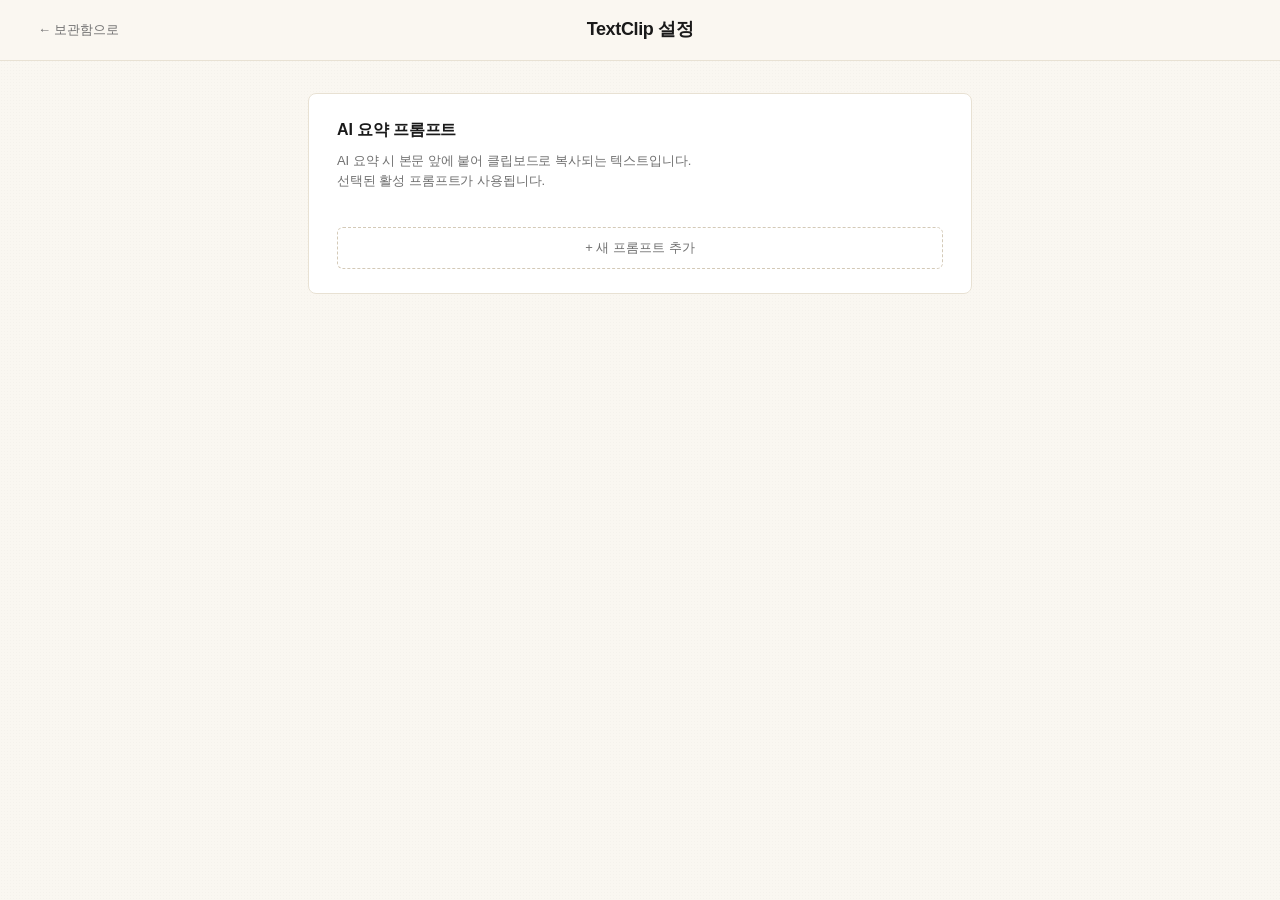
==== settings.html @ 7d7fc69f "Add settings page and AI summary visual indicator Co-Authored-By: Claude Opus 4.7 (1M context) <nore" ====
<!DOCTYPE html>
<html lang="ko">
<head>
  <meta charset="UTF-8" />
  <meta name="viewport" content="width=device-width, initial-scale=1" />
  <title>TextClip 설정</title>
  <link rel="stylesheet" href="viewer.css" />
  <link rel="stylesheet" href="settings.css" />
</head>
<body>
  <header class="topbar settings-topbar">
    <div class="topbar-left">
      <a href="viewer.html" class="back-link">← 보관함으로</a>
    </div>
    <div class="topbar-center">
      <h1>TextClip 설정</h1>
    </div>
    <div class="topbar-actions"></div>
  </header>

  <main class="settings-main">
    <section class="settings-section">
      <h2 class="section-title">AI 요약 프롬프트</h2>
      <p class="section-hint">AI 요약 시 본문 앞에 붙어 클립보드로 복사되는 텍스트입니다.<br />
        선택된 활성 프롬프트가 사용됩니다.</p>

      <ul id="promptList" class="prompt-list"></ul>

      <button id="btnAddPrompt" class="btn-add-prompt">+ 새 프롬프트 추가</button>

      <div id="promptForm" class="prompt-form" hidden>
        <h3 id="promptFormTitle">새 프롬프트</h3>
        <div class="form-field">
          <label for="promptNameInput">이름 <span class="form-required">*</span></label>
          <input type="text" id="promptNameInput" maxlength="30" placeholder="예: 키워드 중심 요약" />
          <div class="form-hint">1-30자</div>
        </div>
        <div class="form-field">
          <label for="promptContentInput">내용 <span class="form-required">*</span></label>
          <textarea id="promptContentInput" rows="10" placeholder="AI에 보낼 지시문을 입력하세요. 본문이 이 텍스트 뒤에 붙습니다."></textarea>
          <div class="form-hint">10자 이상</div>
        </div>
        <div class="form-actions">
          <button id="btnPromptCancel" class="btn-secondary">취소</button>
          <button id="btnPromptSave" class="btn-primary">저장</button>
        </div>
      </div>
    </section>
  </main>

  <div id="toastContainer" class="toast-container"></div>

  <template id="promptCardTemplate">
    <li class="prompt-card">
      <div class="prompt-card-header">
        <label class="prompt-radio">
          <input type="radio" name="activePrompt" />
          <span class="prompt-name"></span>
        </label>
        <span class="active-badge">활성</span>
      </div>
      <p class="prompt-preview"></p>
      <div class="prompt-actions">
        <button class="btn-edit-prompt">편집</button>
        <button class="btn-delete-prompt">삭제</button>
      </div>
    </li>
  </template>

  <script src="ai-prompts.js"></script>
  <script src="settings.js"></script>
</body>
</html>
---- viewer.css ----
/* ============================================================
   TextClip — Editorial reading-room aesthetic
   Warm cream BG, refined typography, subtle folder color coding
   ============================================================ */

:root {
  --bg: #faf7f1;
  --bg-card: #ffffff;
  --bg-soft: #f4efe5;
  --border: #e8e1d3;
  --border-strong: #d4cab8;
  --text: #1a1a1a;
  --text-muted: #707070;
  --text-subtle: #999090;
  --accent: #2d4a6e;
  --accent-hover: #3a5c84;
  --accent-soft: #eaf0f7;
  --danger: #a8332a;
  --danger-soft: #fbeae8;
}

* { box-sizing: border-box; }

html, body {
  margin: 0;
  padding: 0;
  background: var(--bg);
  color: var(--text);
  font-family: 'Pretendard Variable', 'Pretendard', -apple-system, BlinkMacSystemFont, 'Apple SD Gothic Neo',
                'Segoe UI', 'Malgun Gothic', sans-serif;
  font-size: 14px;
  line-height: 1.55;
  letter-spacing: -0.005em;
  -webkit-font-smoothing: antialiased;
}

/* 미세한 종이 질감 */
body::before {
  content: "";
  position: fixed;
  inset: 0;
  pointer-events: none;
  background-image: radial-gradient(rgba(0,0,0,0.018) 1px, transparent 1px);
  background-size: 3px 3px;
  z-index: 0;
}

/* ===== 상단바 ===== */
.topbar {
  position: sticky;
  top: 0;
  z-index: 100;
  background: rgba(250, 247, 241, 0.92);
  backdrop-filter: saturate(140%) blur(10px);
  -webkit-backdrop-filter: saturate(140%) blur(10px);
  border-bottom: 1px solid var(--border);
  padding: 14px 28px;
  display: grid;
  grid-template-columns: auto 1fr auto;
  gap: 28px;
  align-items: center;
}

.topbar-left {
  display: flex;
  align-items: center;
  gap: 12px;
}

.brand-logo {
  font-size: 28px;
  filter: saturate(0.85);
}

.topbar h1 {
  margin: 0;
  font-size: 18px;
  font-weight: 700;
  letter-spacing: -0.02em;
}

.brand-sub {
  font-size: 11.5px;
  color: var(--text-subtle);
  letter-spacing: 0.04em;
  text-transform: uppercase;
  margin-top: 2px;
}

.topbar-search {
  position: relative;
  max-width: 460px;
  width: 100%;
}

.search-icon {
  position: absolute;
  left: 12px;
  top: 50%;
  transform: translateY(-50%);
  font-size: 13px;
  opacity: 0.5;
  pointer-events: none;
}

#searchBox {
  width: 100%;
  padding: 9px 14px 9px 34px;
  border: 1px solid var(--border-strong);
  border-radius: 22px;
  font-size: 13.5px;
  font-family: inherit;
  background: white;
  outline: none;
  transition: border-color 0.15s, box-shadow 0.15s;
}

#searchBox:focus {
  border-color: var(--accent);
  box-shadow: 0 0 0 3px var(--accent-soft);
}

.topbar-actions {
  display: flex;
  gap: 8px;
}

button {
  font-family: inherit;
  cursor: pointer;
  border: none;
  font-size: 13px;
  font-weight: 500;
  border-radius: 6px;
  transition: all 0.15s;
}

button.ghost {
  background: transparent;
  color: var(--text-muted);
  border: 1px solid var(--border-strong);
  padding: 7px 12px;
}

button.ghost:hover {
  background: white;
  color: var(--text);
  border-color: var(--accent);
}

/* ===== 레이아웃 ===== */
.layout {
  display: grid;
  grid-template-columns: 240px 1fr;
  gap: 0;
  position: relative;
  z-index: 1;
}

/* ===== 사이드바 ===== */
.sidebar {
  position: sticky;
  top: 70px;
  height: calc(100vh - 70px);
  overflow-y: auto;
  padding: 24px 20px 24px 28px;
  border-right: 1px solid var(--border);
}

.filter-section { margin-bottom: 28px; }

.filter-title {
  font-size: 11px;
  font-weight: 700;
  letter-spacing: 0.12em;
  text-transform: uppercase;
  color: var(--text-subtle);
  margin: 0 0 10px;
}

.filter-list {
  list-style: none;
  margin: 0;
  padding: 0;
}

.filter-list li {
  display: flex;
  align-items: center;
  justify-content: space-between;
  padding: 6px 9px;
  border-radius: 5px;
  cursor: pointer;
  font-size: 13px;
  transition: background 0.1s;
  margin-bottom: 1px;
}

.filter-list li:hover {
  background: var(--bg-soft);
}

.filter-list li.active {
  background: var(--accent);
  color: white;
}

.filter-list li.active .count {
  color: rgba(255, 255, 255, 0.75);
}

.count {
  font-size: 11.5px;
  color: var(--text-subtle);
  font-variant-numeric: tabular-nums;
}

.sort-select {
  width: 100%;
  padding: 7px 9px;
  border: 1px solid var(--border-strong);
  border-radius: 5px;
  background: white;
  font-family: inherit;
  font-size: 12.5px;
  cursor: pointer;
}

.keyword-cloud {
  display: flex;
  flex-wrap: wrap;
  gap: 5px;
}

.kw-pill {
  display: inline-block;
  padding: 3px 9px;
  background: var(--bg-soft);
  color: var(--text);
  font-size: 11.5px;
  border-radius: 11px;
  cursor: pointer;
  border: 1px solid transparent;
  transition: all 0.12s;
  font-weight: 500;
}

.kw-pill:hover {
  background: white;
  border-color: var(--accent);
  color: var(--accent);
}

.kw-pill.active {
  background: var(--accent);
  color: white;
}

.danger-section { margin-top: 32px; padding-top: 16px; border-top: 1px solid var(--border); }

.danger-btn {
  width: 100%;
  padding: 7px;
  background: transparent;
  color: var(--text-subtle);
  border: 1px dashed var(--border-strong);
  font-size: 11.5px;
}

.danger-btn:hover {
  background: var(--danger-soft);
  color: var(--danger);
  border-color: var(--danger);
  border-style: solid;
}

/* ===== 폴더 ===== */
.filter-header {
  display: flex;
  align-items: center;
  justify-content: space-between;
  margin-bottom: 10px;
}
.filter-header .filter-title { margin: 0; }

.new-folder-btn {
  background: transparent;
  color: var(--text-subtle);
  border: 1px solid var(--border-strong);
  border-radius: 4px;
  padding: 0 7px;
  font-size: 14px;
  font-weight: 600;
  line-height: 1.5;
  cursor: pointer;
  transition: all 0.12s;
}
.new-folder-btn:hover {
  border-color: var(--accent);
  color: var(--accent);
  background: var(--accent-soft);
}

.folder-list {
  list-style: none;
  margin: 0;
  padding: 0;
}

.folder-item {
  display: flex;
  align-items: center;
  gap: 8px;
  padding: 6px 9px;
  border-radius: 5px;
  cursor: pointer;
  font-size: 13px;
  transition: background 0.1s;
  margin-bottom: 1px;
  position: relative;
}
.folder-item:hover { background: var(--bg-soft); }
.folder-item.active {
  background: var(--accent);
  color: white;
}
.folder-item.active .count { color: rgba(255, 255, 255, 0.75); }

.folder-icon {
  font-size: 13px;
  line-height: 1;
  width: 14px;
  text-align: center;
  flex-shrink: 0;
}
.folder-dot {
  display: inline-block;
  width: 9px;
  height: 9px;
  border-radius: 50%;
  flex-shrink: 0;
}
.folder-name {
  flex: 1;
  overflow: hidden;
  text-overflow: ellipsis;
  white-space: nowrap;
}

.folder-actions {
  position: absolute;
  right: 6px;
  top: 50%;
  transform: translateY(-50%);
  display: flex;
  gap: 2px;
  opacity: 0;
  pointer-events: none;
  transition: opacity 0.1s;
  padding-left: 8px;
  background: var(--bg-soft);
}
.folder-item.active .folder-actions { background: var(--accent); }
.folder-item:hover .folder-actions {
  opacity: 1;
  pointer-events: auto;
}
.folder-item:hover .count { visibility: hidden; }

.folder-actions button {
  background: transparent;
  border: none;
  padding: 2px 4px;
  font-size: 12px;
  cursor: pointer;
  border-radius: 3px;
  opacity: 0.75;
  color: inherit;
  font-family: inherit;
  line-height: 1;
}
.folder-actions button:hover {
  opacity: 1;
  background: rgba(0, 0, 0, 0.06);
}
.folder-item.active .folder-actions button:hover {
  background: rgba(255, 255, 255, 0.15);
}

/* ===== 메인 ===== */
.main {
  padding: 28px 36px 60px;
  min-height: calc(100vh - 70px);
  max-width: 920px;
}

.active-filters {
  display: flex;
  flex-wrap: wrap;
  gap: 6px;
  margin-bottom: 18px;
  min-height: 26px;
}

.active-filters:empty { display: none; }

.filter-chip {
  display: inline-flex;
  align-items: center;
  gap: 6px;
  padding: 4px 10px;
  background: var(--accent-soft);
  color: var(--accent);
  font-size: 12px;
  border-radius: 14px;
  font-weight: 500;
  cursor: pointer;
}

.filter-chip:hover { background: white; }

.filter-chip .x { opacity: 0.6; font-weight: 700; }
.filter-chip:hover .x { opacity: 1; }

/* ===== 카드 ===== */
.card-list {
  display: flex;
  flex-direction: column;
  gap: 14px;
}

.card {
  background: var(--bg-card);
  border: 1px solid var(--border);
  border-radius: 8px;
  padding: 18px 22px;
  position: relative;
  transition: border-color 0.15s, transform 0.15s;
}

.card:hover {
  border-color: var(--border-strong);
}

.card-meta {
  display: flex;
  align-items: center;
  gap: 10px;
  margin-bottom: 8px;
  font-size: 11.5px;
  color: var(--text-subtle);
}

.card-date {
  font-variant-numeric: tabular-nums;
}

.card-source {
  display: inline-flex;
  align-items: center;
  gap: 5px;
  color: var(--text-subtle);
  text-decoration: none;
  margin-left: auto;
  margin-right: 8px;
  max-width: 200px;
  white-space: nowrap;
  overflow: hidden;
  text-overflow: ellipsis;
}

.card-source:hover { color: var(--accent); }

.source-dot {
  width: 6px;
  height: 6px;
  background: var(--text-subtle);
  border-radius: 50%;
}

.card-delete {
  background: transparent;
  color: var(--text-subtle);
  font-size: 14px;
  padding: 2px 6px;
  opacity: 0.5;
  border-radius: 4px;
}

.card-delete:hover {
  opacity: 1;
  background: var(--danger-soft);
  color: var(--danger);
}

.card-title {
  margin: 4px 0 10px;
  font-size: 16.5px;
  font-weight: 700;
  letter-spacing: -0.015em;
  line-height: 1.35;
  color: var(--text);
}

.card-title a {
  color: inherit;
  text-decoration: none;
  border-bottom: 1px solid transparent;
}

.card-title a:hover {
  border-bottom-color: var(--accent);
  color: var(--accent);
}

.card-summary {
  margin: 0 0 10px;
  color: var(--text-muted);
  font-size: 13.5px;
  line-height: 1.6;
}

.card-summary:empty { display: none; }

.card-summary.is-ai {
  background: #f8f5ff;
  border-left: 3px solid #6b46c1;
  padding: 10px 14px;
  border-radius: 0 6px 6px 0;
  position: relative;
}
.card-summary.is-ai::before {
  content: "✨ AI 요약";
  display: block;
  font-size: 10px;
  font-weight: 600;
  color: #6b46c1;
  letter-spacing: 0.05em;
  text-transform: uppercase;
  margin-bottom: 4px;
}

.card-quote {
  margin: 0 0 12px;
  padding: 8px 14px;
  background: #fdfaf3;
  border-left: 3px solid var(--border-strong);
  font-size: 13px;
  color: var(--text);
  font-style: normal;
  line-height: 1.55;
  border-radius: 0 4px 4px 0;
}

.card-quote::before {
  content: "”";
  font-size: 20px;
  color: var(--border-strong);
  margin-right: 4px;
  line-height: 0;
  vertical-align: -4px;
}

.card-keywords {
  display: flex;
  flex-wrap: wrap;
  gap: 5px;
  margin-bottom: 8px;
}

.card-keywords:empty { display: none; }

.tag {
  display: inline-block;
  padding: 2px 9px;
  background: var(--bg-soft);
  color: var(--text-muted);
  font-size: 11.5px;
  border-radius: 11px;
  cursor: pointer;
  font-weight: 500;
  transition: all 0.12s;
}

.tag:hover {
  background: var(--accent);
  color: white;
}

.tag::before { content: "#"; opacity: 0.6; }

.card-expand {
  background: transparent;
  color: var(--text-subtle);
  font-size: 12px;
  padding: 4px 8px;
  border: 1px solid transparent;
  border-radius: 4px;
  margin-top: 4px;
}

.card-expand:hover {
  color: var(--accent);
  background: var(--accent-soft);
}

.card-body {
  margin-top: 14px;
  padding: 14px;
  background: #fdfaf3;
  border-radius: 4px;
  font-size: 13px;
  line-height: 1.65;
  color: var(--text);
  white-space: pre-wrap;
  max-height: 400px;
  overflow-y: auto;
  border: 1px solid var(--border);
}

/* ===== 카드의 폴더 이동 메뉴 ===== */
.card-folder-menu {
  position: relative;
}
.card-folder-summary {
  cursor: pointer;
  list-style: none;
  display: inline-flex;
  align-items: center;
  gap: 5px;
  font-size: 11.5px;
  color: var(--text-muted);
  padding: 3px 8px;
  border: 1px solid var(--border);
  border-radius: 4px;
  background: var(--bg-card);
  transition: all 0.12s;
  white-space: nowrap;
  max-width: 180px;
}
.card-folder-summary::-webkit-details-marker { display: none; }
.card-folder-summary::after {
  content: "▾";
  font-size: 9px;
  opacity: 0.6;
  margin-left: 2px;
}
.card-folder-summary:hover {
  border-color: var(--accent);
  color: var(--accent);
}
.card-folder-summary .folder-dot {
  width: 7px;
  height: 7px;
}
.card-folder-summary .folder-label {
  overflow: hidden;
  text-overflow: ellipsis;
}

.folder-menu-pop {
  position: absolute;
  top: calc(100% + 4px);
  right: 0;
  min-width: 180px;
  max-height: 280px;
  overflow-y: auto;
  background: white;
  border: 1px solid var(--border-strong);
  border-radius: 6px;
  box-shadow: 0 6px 18px rgba(0, 0, 0, 0.08);
  padding: 4px;
  z-index: 50;
  display: flex;
  flex-direction: column;
  gap: 1px;
}

.folder-menu-item {
  display: flex;
  align-items: center;
  gap: 8px;
  width: 100%;
  padding: 6px 10px;
  border: none;
  background: transparent;
  font-size: 12.5px;
  text-align: left;
  cursor: pointer;
  border-radius: 4px;
  color: var(--text);
  font-family: inherit;
}
.folder-menu-item:hover { background: var(--bg-soft); }
.folder-menu-item.current {
  background: var(--accent-soft);
  color: var(--accent);
  font-weight: 600;
}
.folder-menu-item .folder-dot {
  width: 9px;
  height: 9px;
}
.folder-menu-name {
  flex: 1;
  overflow: hidden;
  text-overflow: ellipsis;
  white-space: nowrap;
}

/* ===== 빈 상태 ===== */
.empty-state {
  text-align: center;
  padding: 80px 20px;
  color: var(--text-muted);
}

.empty-icon {
  font-size: 56px;
  margin-bottom: 14px;
  filter: saturate(0.6);
}

.empty-state h3 {
  font-size: 17px;
  margin: 0 0 8px;
  color: var(--text);
  font-weight: 600;
}

.empty-state p {
  font-size: 13px;
  line-height: 1.6;
  margin: 0;
}

.empty-state em {
  font-style: normal;
  background: var(--bg-card);
  padding: 1px 7px;
  border-radius: 3px;
  border: 1px solid var(--border);
}

.empty-state .disclaimer {
  margin: 28px auto 0;
  max-width: 460px;
  font-size: 11.5px;
  line-height: 1.55;
  color: var(--text-subtle);
}

/* ===== AI 요약 버튼 ===== */
.card-ai-summarize {
  background: transparent;
  color: var(--text-subtle);
  font-size: 12px;
  padding: 4px 10px;
  border: 1px solid transparent;
  border-radius: 4px;
  margin-top: 4px;
  margin-left: 6px;
  cursor: pointer;
  font-family: inherit;
  transition: all 0.15s;
}
.card-ai-summarize:hover {
  color: #6b46c1;
  background: #f3eefe;
  border-color: #d4c4f7;
}

/* ===== 모달 ===== */
.modal {
  position: fixed; inset: 0; z-index: 1000;
  display: flex; align-items: center; justify-content: center;
}
.modal[hidden] { display: none; }
.modal-overlay {
  position: absolute; inset: 0;
  background: rgba(0,0,0,0.5);
}
.modal-content {
  position: relative;
  background: white;
  border-radius: 12px;
  padding: 28px;
  max-width: 560px;
  width: 90%;
  box-shadow: 0 20px 60px rgba(0,0,0,0.2);
}
.modal-narrow { max-width: 480px; }
.modal-close {
  position: absolute; top: 12px; right: 12px;
  background: transparent; border: none;
  font-size: 22px; cursor: pointer; color: #999;
  width: 32px; height: 32px; border-radius: 50%;
}
.modal-close:hover { background: #f3f0e9; color: #333; }
.modal-content h2 { margin-top: 0; font-size: 18px; }
.modal-hint { color: var(--text-muted); font-size: 13px; }
.modal-content textarea {
  width: 100%; box-sizing: border-box;
  padding: 12px; border: 1px solid var(--border-strong);
  border-radius: 6px; font-family: inherit;
  font-size: 13px; resize: vertical; min-height: 140px;
  margin: 12px 0;
}
.modal-content textarea:focus {
  outline: none; border-color: var(--accent);
  box-shadow: 0 0 0 3px var(--accent-soft);
}
.modal-actions {
  display: flex; gap: 8px; justify-content: flex-end;
  margin-top: 16px;
}
.btn-primary {
  padding: 9px 18px; background: var(--accent);
  color: white; border: none; border-radius: 5px;
  font-weight: 600; cursor: pointer; font-family: inherit;
}
.btn-primary:hover { background: #243d5c; }
.btn-secondary {
  padding: 9px 18px; background: transparent;
  color: var(--text-muted); border: 1px solid var(--border-strong);
  border-radius: 5px; font-weight: 500; cursor: pointer;
  font-family: inherit;
}
.btn-secondary:hover { background: #f3f0e9; color: #333; }

.modal-footer-link {
  margin-top: 12px;
  padding-top: 12px;
  border-top: 1px solid var(--border);
  text-align: center;
  font-size: 12px;
}
.modal-footer-link a {
  color: var(--text-subtle);
  text-decoration: none;
}
.modal-footer-link a:hover {
  color: var(--accent);
  text-decoration: underline;
}

/* ===== 토스트 ===== */
.toast-container {
  position: fixed; bottom: 24px; left: 50%;
  transform: translateX(-50%); z-index: 1100;
  display: flex; flex-direction: column; gap: 8px;
  pointer-events: none;
}
.toast {
  background: #1e1e1e; color: white;
  padding: 12px 20px; border-radius: 8px;
  font-size: 13.5px; font-weight: 500;
  box-shadow: 0 8px 24px rgba(0,0,0,0.25);
  animation: toastIn 0.25s ease, toastOut 0.25s ease 3.5s forwards;
  max-width: 480px;
}
@keyframes toastIn {
  from { opacity: 0; transform: translateY(20px); }
  to { opacity: 1; transform: translateY(0); }
}
@keyframes toastOut {
  to { opacity: 0; transform: translateY(20px); }
}

/* ===== 반응형 ===== */
@media (max-width: 800px) {
  .layout { grid-template-columns: 1fr; }
  .sidebar {
    position: static;
    height: auto;
    border-right: none;
    border-bottom: 1px solid var(--border);
  }
  .topbar {
    grid-template-columns: 1fr;
    gap: 12px;
  }
  .main { padding: 20px; }
}
---- settings.css ----
/* settings.css — viewer.css 위에 얹어 쓰는 설정 페이지 전용 룰 */

/* 헤더: 좌(back) / 중앙(title) / 우(여백)를 균등하게 → 타이틀 진짜 중앙 */
.settings-topbar {
  grid-template-columns: 1fr auto 1fr;
}
.topbar-center h1 {
  margin: 0;
  font-size: 18px;
  font-weight: 700;
  letter-spacing: -0.02em;
  white-space: nowrap;
}
.back-link {
  color: var(--text-muted);
  text-decoration: none;
  font-size: 13px;
  padding: 6px 10px;
  border-radius: 4px;
  transition: all 0.12s;
}
.back-link:hover {
  background: var(--bg-soft);
  color: var(--accent);
}

/* 메인 영역 */
.settings-main {
  max-width: 720px;
  margin: 0 auto;
  padding: 32px 28px 60px;
  position: relative;
  z-index: 1;
}

.settings-section {
  background: var(--bg-card);
  border: 1px solid var(--border);
  border-radius: 8px;
  padding: 24px 28px;
}

.section-title {
  margin: 0 0 8px;
  font-size: 16px;
  font-weight: 700;
  letter-spacing: -0.01em;
}

.section-hint {
  color: var(--text-muted);
  font-size: 13px;
  margin: 0 0 20px;
  line-height: 1.55;
}

/* 프롬프트 리스트 */
.prompt-list {
  list-style: none;
  margin: 0 0 16px;
  padding: 0;
  display: flex;
  flex-direction: column;
  gap: 10px;
}

.prompt-card {
  border: 1px solid var(--border);
  border-radius: 6px;
  padding: 14px 16px;
  background: white;
  transition: border-color 0.15s, background 0.15s;
}
.prompt-card.active {
  border-color: var(--accent);
  background: var(--accent-soft);
}

.prompt-card-header {
  display: flex;
  align-items: center;
  justify-content: space-between;
  margin-bottom: 6px;
  gap: 8px;
}

.prompt-radio {
  display: inline-flex;
  align-items: center;
  gap: 8px;
  cursor: pointer;
  flex: 1;
  min-width: 0;
}
.prompt-radio input[type="radio"] {
  margin: 0;
  cursor: pointer;
  flex-shrink: 0;
}
.prompt-name {
  font-size: 14px;
  font-weight: 600;
  overflow: hidden;
  text-overflow: ellipsis;
  white-space: nowrap;
}

.active-badge {
  display: none;
  flex-shrink: 0;
  font-size: 10.5px;
  font-weight: 700;
  letter-spacing: 0.05em;
  text-transform: uppercase;
  color: var(--accent);
  background: white;
  padding: 2px 8px;
  border-radius: 3px;
  border: 1px solid var(--accent);
}
.prompt-card.active .active-badge {
  display: inline-block;
}

.prompt-preview {
  margin: 6px 0 10px;
  color: var(--text-muted);
  font-size: 12.5px;
  line-height: 1.5;
  white-space: pre-wrap;
  display: -webkit-box;
  -webkit-line-clamp: 3;
  -webkit-box-orient: vertical;
  overflow: hidden;
}

.prompt-actions {
  display: flex;
  gap: 6px;
}
.prompt-actions button {
  background: transparent;
  border: 1px solid var(--border-strong);
  color: var(--text-muted);
  font-size: 12px;
  padding: 4px 10px;
  border-radius: 4px;
  cursor: pointer;
  font-family: inherit;
  transition: all 0.12s;
}
.btn-edit-prompt:hover {
  border-color: var(--accent);
  color: var(--accent);
  background: white;
}
.btn-delete-prompt:hover {
  border-color: var(--danger);
  color: var(--danger);
  background: var(--danger-soft);
}

/* "+ 새 프롬프트 추가" 버튼 */
.btn-add-prompt {
  width: 100%;
  background: transparent;
  border: 1px dashed var(--border-strong);
  color: var(--text-muted);
  font-size: 13px;
  padding: 11px;
  border-radius: 6px;
  cursor: pointer;
  font-family: inherit;
  font-weight: 500;
  transition: all 0.12s;
}
.btn-add-prompt:hover {
  border-color: var(--accent);
  color: var(--accent);
  background: var(--accent-soft);
  border-style: solid;
}

/* 추가/편집 인라인 폼 */
.prompt-form {
  margin-top: 16px;
  padding: 18px;
  border: 1px solid var(--border-strong);
  border-radius: 6px;
  background: white;
}
.prompt-form h3 {
  margin: 0 0 14px;
  font-size: 15px;
  font-weight: 700;
}

.form-field {
  margin-bottom: 14px;
}
.form-field label {
  display: block;
  font-size: 12px;
  font-weight: 600;
  color: var(--text-muted);
  margin-bottom: 4px;
  letter-spacing: 0.02em;
}
.form-required {
  color: var(--danger);
}
.form-field input,
.form-field textarea {
  width: 100%;
  box-sizing: border-box;
  padding: 9px 12px;
  border: 1px solid var(--border-strong);
  border-radius: 5px;
  font-family: inherit;
  font-size: 13.5px;
  background: white;
  transition: border-color 0.12s, box-shadow 0.12s;
}
.form-field input:focus,
.form-field textarea:focus {
  outline: none;
  border-color: var(--accent);
  box-shadow: 0 0 0 3px var(--accent-soft);
}
.form-field textarea {
  resize: vertical;
  min-height: 160px;
  font-size: 13px;
  line-height: 1.5;
}
.form-hint {
  font-size: 11.5px;
  color: var(--text-subtle);
  margin-top: 4px;
}

.form-actions {
  display: flex;
  gap: 8px;
  justify-content: flex-end;
  margin-top: 18px;
}

/* 모바일 */
@media (max-width: 600px) {
  .settings-main { padding: 20px 16px 60px; }
  .settings-section { padding: 18px; }
}
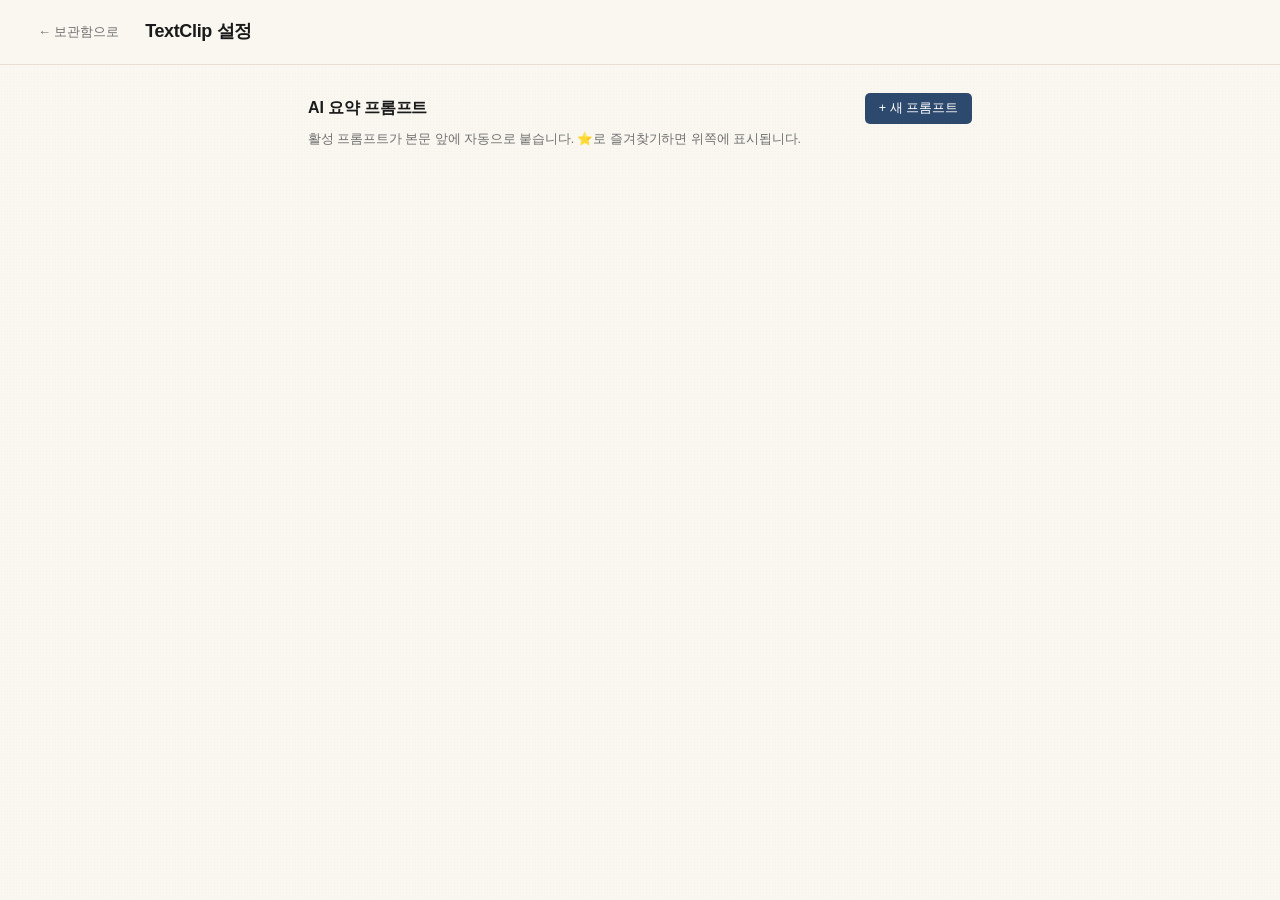
==== commit 0eff86fc: "Add 11 prompt presets with favorites and unified flat list Co-Authored-By: Claude Opus 4.7 (1M conte" ====
--- a/settings.html
+++ b/settings.html
@@ -8,25 +8,18 @@
   <link rel="stylesheet" href="settings.css" />
 </head>
 <body>
-  <header class="topbar settings-topbar">
-    <div class="topbar-left">
-      <a href="viewer.html" class="back-link">← 보관함으로</a>
-    </div>
-    <div class="topbar-center">
-      <h1>TextClip 설정</h1>
-    </div>
-    <div class="topbar-actions"></div>
+  <header class="settings-header">
+    <a href="viewer.html">← 보관함으로</a>
+    <h1>TextClip 설정</h1>
   </header>
 
   <main class="settings-main">
-    <section class="settings-section">
-      <h2 class="section-title">AI 요약 프롬프트</h2>
-      <p class="section-hint">AI 요약 시 본문 앞에 붙어 클립보드로 복사되는 텍스트입니다.<br />
-        선택된 활성 프롬프트가 사용됩니다.</p>
-
-      <ul id="promptList" class="prompt-list"></ul>
-
-      <button id="btnAddPrompt" class="btn-add-prompt">+ 새 프롬프트 추가</button>
+    <section>
+      <div class="section-header">
+        <h2>AI 요약 프롬프트</h2>
+        <button class="add-prompt-btn" id="btnAddPrompt">+ 새 프롬프트</button>
+      </div>
+      <p class="section-desc">활성 프롬프트가 본문 앞에 자동으로 붙습니다. ⭐로 즐겨찾기하면 위쪽에 표시됩니다.</p>
 
       <div id="promptForm" class="prompt-form" hidden>
         <h3 id="promptFormTitle">새 프롬프트</h3>
@@ -45,26 +38,26 @@
           <button id="btnPromptSave" class="btn-primary">저장</button>
         </div>
       </div>
+
+      <div id="promptList" class="prompt-list"></div>
     </section>
   </main>
 
   <div id="toastContainer" class="toast-container"></div>
 
-  <template id="promptCardTemplate">
-    <li class="prompt-card">
-      <div class="prompt-card-header">
-        <label class="prompt-radio">
-          <input type="radio" name="activePrompt" />
-          <span class="prompt-name"></span>
-        </label>
-        <span class="active-badge">활성</span>
+  <template id="promptItemTemplate">
+    <div class="prompt-item">
+      <div class="prompt-item-header">
+        <input type="radio" name="activePrompt" class="prompt-radio" />
+        <button class="favorite-btn" type="button" title="즐겨찾기">☆</button>
+        <span class="prompt-name"></span>
+        <div class="prompt-actions">
+          <button class="prompt-edit" type="button">편집</button>
+          <button class="prompt-delete" type="button">삭제</button>
+        </div>
       </div>
-      <p class="prompt-preview"></p>
-      <div class="prompt-actions">
-        <button class="btn-edit-prompt">편집</button>
-        <button class="btn-delete-prompt">삭제</button>
-      </div>
-    </li>
+      <div class="prompt-content-preview"></div>
+    </div>
   </template>
 
   <script src="ai-prompts.js"></script>
--- a/viewer.css
+++ b/viewer.css
@@ -500,7 +500,12 @@
   letter-spacing: -0.015em;
   line-height: 1.35;
   color: var(--text);
-}
+  display: flex;
+  align-items: flex-start;
+  gap: 8px;
+}
+.card-title .title-text { flex: 1; min-width: 0; }
+.card-title.editing { display: block; }
 
 .card-title a {
   color: inherit;
@@ -514,20 +519,19 @@
 }
 
 .card-summary {
+  position: relative;
   margin: 0 0 10px;
+  padding-right: 30px;
   color: var(--text-muted);
   font-size: 13.5px;
   line-height: 1.6;
 }
 
-.card-summary:empty { display: none; }
-
 .card-summary.is-ai {
   background: #f8f5ff;
   border-left: 3px solid #6b46c1;
-  padding: 10px 14px;
+  padding: 10px 30px 10px 14px;
   border-radius: 0 6px 6px 0;
-  position: relative;
 }
 .card-summary.is-ai::before {
   content: "✨ AI 요약";
@@ -539,6 +543,39 @@
   text-transform: uppercase;
   margin-bottom: 4px;
 }
+
+.card-summary.is-manual {
+  background: #f5fbf6;
+  border-left: 3px solid #2d8a4f;
+  padding: 10px 30px 10px 14px;
+  border-radius: 0 6px 6px 0;
+}
+.card-summary.is-manual::before {
+  content: "✍️ 직접 편집";
+  display: block;
+  font-size: 10px;
+  font-weight: 600;
+  color: #2d8a4f;
+  letter-spacing: 0.05em;
+  text-transform: uppercase;
+  margin-bottom: 4px;
+}
+
+.card-summary.is-empty {
+  padding: 4px 30px 4px 0;
+}
+.card-summary .summary-placeholder {
+  color: var(--text-subtle);
+  font-style: italic;
+  font-size: 12px;
+}
+
+.card-summary.editing {
+  padding: 0;
+  background: transparent;
+  border-left: none;
+}
+.card-summary.editing::before { content: none; }
 
 .card-quote {
   margin: 0 0 12px;
@@ -564,11 +601,90 @@
 .card-keywords {
   display: flex;
   flex-wrap: wrap;
+  align-items: center;
   gap: 5px;
   margin-bottom: 8px;
-}
-
-.card-keywords:empty { display: none; }
+  position: relative;
+}
+
+/* ✏️ 편집 진입 버튼 — 우측 끝 */
+.btn-edit-keywords {
+  background: transparent;
+  border: 1px solid transparent;
+  color: var(--text-subtle);
+  font-size: 11px;
+  padding: 2px 6px;
+  cursor: pointer;
+  border-radius: 3px;
+  margin-left: auto;
+  font-family: inherit;
+  transition: all 0.12s;
+}
+.btn-edit-keywords:hover {
+  background: var(--bg-soft);
+  color: var(--accent);
+  border-color: var(--border-strong);
+}
+
+/* 편집 모드: 칩 + X */
+.keyword-chip-edit {
+  display: inline-flex;
+  align-items: center;
+  gap: 4px;
+  padding: 2px 4px 2px 9px;
+  background: var(--bg-soft);
+  color: var(--text);
+  font-size: 11.5px;
+  border-radius: 11px;
+  border: 1px solid var(--border-strong);
+}
+.keyword-chip-edit::before { content: "#"; opacity: 0.6; }
+.keyword-chip-edit .chip-x {
+  background: transparent;
+  border: none;
+  color: var(--text-subtle);
+  cursor: pointer;
+  font-size: 14px;
+  padding: 0 4px;
+  line-height: 1;
+  font-family: inherit;
+}
+.keyword-chip-edit .chip-x:hover { color: var(--danger); }
+
+.keyword-input {
+  border: 1px dashed var(--border-strong);
+  background: white;
+  padding: 3px 9px;
+  border-radius: 11px;
+  font-family: inherit;
+  font-size: 11.5px;
+  width: 110px;
+  outline: none;
+}
+.keyword-input:focus { border-color: var(--accent); border-style: solid; }
+
+.keyword-edit-actions {
+  display: flex;
+  gap: 4px;
+  margin-left: 6px;
+}
+.keyword-edit-actions button {
+  font-size: 11px;
+  padding: 2px 8px;
+  border-radius: 3px;
+  cursor: pointer;
+  border: none;
+  font-family: inherit;
+}
+.btn-save-keywords {
+  background: var(--accent);
+  color: white;
+}
+.btn-cancel-keywords {
+  background: transparent;
+  color: var(--text-subtle);
+  border: 1px solid var(--border-strong);
+}
 
 .tag {
   display: inline-block;
@@ -750,6 +866,89 @@
   color: var(--text-subtle);
 }
 
+/* ===== 인라인 편집 (제목/날짜/요약 공통) ===== */
+.btn-inline-edit {
+  background: transparent;
+  border: 1px solid transparent;
+  color: var(--text-subtle);
+  font-size: 11px;
+  padding: 2px 6px;
+  cursor: pointer;
+  border-radius: 3px;
+  opacity: 0;
+  transition: opacity 0.15s;
+  font-family: inherit;
+  line-height: 1;
+  flex-shrink: 0;
+}
+.card:hover .btn-inline-edit { opacity: 0.6; }
+.btn-inline-edit:hover {
+  opacity: 1 !important;
+  background: var(--bg-soft);
+  color: var(--accent);
+}
+
+.btn-edit-summary {
+  position: absolute;
+  top: 4px;
+  right: 4px;
+}
+
+.inline-input {
+  font-family: inherit;
+  font-size: inherit;
+  font-weight: inherit;
+  border: 1px solid var(--accent);
+  border-radius: 4px;
+  padding: 4px 8px;
+  background: white;
+  outline: none;
+  box-shadow: 0 0 0 3px var(--accent-soft);
+  width: 100%;
+  box-sizing: border-box;
+  color: var(--text);
+}
+.inline-textarea {
+  font-family: inherit;
+  font-size: 13.5px;
+  line-height: 1.55;
+  border: 1px solid var(--accent);
+  border-radius: 4px;
+  padding: 8px 10px;
+  background: white;
+  outline: none;
+  box-shadow: 0 0 0 3px var(--accent-soft);
+  width: 100%;
+  min-height: 100px;
+  box-sizing: border-box;
+  resize: vertical;
+  color: var(--text);
+}
+.inline-edit-actions {
+  display: flex;
+  gap: 6px;
+  align-items: center;
+  margin-top: 6px;
+  font-size: 11px;
+}
+.inline-edit-hint {
+  color: var(--text-subtle);
+  margin-right: auto;
+  font-size: 11px;
+}
+
+/* 메타 행의 날짜 입력은 작게 */
+.card-date.editing {
+  display: inline-flex;
+  align-items: center;
+}
+.card-date.editing .inline-input {
+  font-size: 11.5px;
+  padding: 2px 6px;
+  width: auto;
+  font-weight: normal;
+}
+
 /* ===== AI 요약 버튼 ===== */
 .card-ai-summarize {
   background: transparent;
@@ -865,6 +1064,126 @@
 }
 @keyframes toastOut {
   to { opacity: 0; transform: translateY(20px); }
+}
+
+/* ===== 다중 선택 / 일괄 작업 ===== */
+.card-checkbox {
+  position: absolute;
+  top: 18px;
+  left: -28px;
+  width: 18px;
+  height: 18px;
+  cursor: pointer;
+  opacity: 0;
+  transition: opacity 0.15s;
+  margin: 0;
+  accent-color: var(--accent);
+}
+.card:hover .card-checkbox,
+.card-checkbox:checked,
+.card.is-selected .card-checkbox {
+  opacity: 1;
+}
+.card.is-selected {
+  background: var(--accent-soft);
+  border-color: var(--accent);
+}
+
+.bulk-action-bar {
+  position: sticky;
+  top: 70px;
+  z-index: 50;
+  background: var(--accent);
+  color: white;
+  padding: 12px 20px;
+  border-radius: 8px;
+  margin-bottom: 16px;
+  display: flex;
+  align-items: center;
+  justify-content: space-between;
+  box-shadow: 0 4px 12px rgba(45, 74, 110, 0.25);
+  animation: slideDown 0.2s ease;
+}
+.bulk-action-bar[hidden] { display: none; }
+@keyframes slideDown {
+  from { opacity: 0; transform: translateY(-10px); }
+  to { opacity: 1; transform: translateY(0); }
+}
+
+.bulk-count strong {
+  font-size: 16px;
+  margin-right: 4px;
+}
+.bulk-actions { display: flex; gap: 8px; }
+
+.bulk-btn {
+  background: rgba(255,255,255,0.15);
+  color: white;
+  border: 1px solid rgba(255,255,255,0.2);
+  padding: 7px 13px;
+  border-radius: 5px;
+  cursor: pointer;
+  font-family: inherit;
+  font-size: 13px;
+  font-weight: 500;
+  transition: background 0.15s;
+}
+.bulk-btn:hover { background: rgba(255,255,255,0.25); }
+.bulk-btn.danger:hover { background: var(--danger); border-color: var(--danger); }
+.bulk-btn.ghost { background: transparent; }
+.bulk-btn.ghost:hover { background: rgba(255,255,255,0.15); }
+
+.dropdown { position: relative; }
+.dropdown-menu {
+  position: absolute;
+  top: calc(100% + 4px);
+  right: 0;
+  background: white;
+  color: var(--text);
+  border-radius: 6px;
+  box-shadow: 0 8px 20px rgba(0,0,0,0.15);
+  min-width: 220px;
+  max-height: 320px;
+  overflow-y: auto;
+  border: 1px solid var(--border);
+  padding: 4px;
+}
+.dropdown-menu[hidden] { display: none; }
+
+.dropdown-item {
+  display: flex;
+  align-items: center;
+  gap: 8px;
+  padding: 8px 12px;
+  cursor: pointer;
+  font-size: 13px;
+  border-radius: 4px;
+  color: var(--text);
+}
+.dropdown-item:hover { background: var(--bg-soft); }
+.dropdown-item.special {
+  color: var(--accent);
+  font-weight: 600;
+}
+.dropdown-item .folder-dot {
+  width: 9px;
+  height: 9px;
+  border-radius: 50%;
+  flex-shrink: 0;
+}
+.dropdown-separator {
+  height: 1px;
+  background: var(--border);
+  margin: 4px 0;
+}
+
+/* 모바일에서 체크박스가 카드 밖으로 나가지 않게 */
+@media (max-width: 800px) {
+  .card-checkbox {
+    left: 8px;
+    top: 14px;
+  }
+  .card { padding-left: 36px; }
 }
 
 /* ===== 반응형 ===== */
--- a/settings.css
+++ b/settings.css
@@ -1,17 +1,18 @@
 /* settings.css — viewer.css 위에 얹어 쓰는 설정 페이지 전용 룰 */
 
-/* 헤더: 좌(back) / 중앙(title) / 우(여백)를 균등하게 → 타이틀 진짜 중앙 */
-.settings-topbar {
-  grid-template-columns: 1fr auto 1fr;
-}
-.topbar-center h1 {
-  margin: 0;
-  font-size: 18px;
-  font-weight: 700;
-  letter-spacing: -0.02em;
-  white-space: nowrap;
-}
-.back-link {
+/* 헤더 */
+.settings-header {
+  display: flex;
+  align-items: center;
+  gap: 16px;
+  padding: 16px 28px;
+  border-bottom: 1px solid var(--border);
+  background: var(--bg);
+  position: sticky;
+  top: 0;
+  z-index: 100;
+}
+.settings-header a {
   color: var(--text-muted);
   text-decoration: none;
   font-size: 13px;
@@ -19,174 +20,164 @@
   border-radius: 4px;
   transition: all 0.12s;
 }
-.back-link:hover {
+.settings-header a:hover {
   background: var(--bg-soft);
   color: var(--accent);
 }
-
-/* 메인 영역 */
+.settings-header h1 {
+  margin: 0;
+  font-size: 18px;
+  font-weight: 700;
+  letter-spacing: -0.02em;
+}
+
+/* 메인 */
 .settings-main {
   max-width: 720px;
   margin: 0 auto;
-  padding: 32px 28px 60px;
+  padding: 28px;
   position: relative;
   z-index: 1;
 }
 
-.settings-section {
-  background: var(--bg-card);
-  border: 1px solid var(--border);
-  border-radius: 8px;
-  padding: 24px 28px;
-}
-
-.section-title {
-  margin: 0 0 8px;
+/* 섹션 헤더 */
+.section-header {
+  display: flex;
+  align-items: center;
+  justify-content: space-between;
+  margin-bottom: 6px;
+}
+.section-header h2 {
+  margin: 0;
   font-size: 16px;
   font-weight: 700;
   letter-spacing: -0.01em;
 }
-
-.section-hint {
-  color: var(--text-muted);
-  font-size: 13px;
-  margin: 0 0 20px;
-  line-height: 1.55;
-}
-
-/* 프롬프트 리스트 */
+.add-prompt-btn {
+  background: var(--accent);
+  color: white;
+  border: none;
+  padding: 7px 14px;
+  border-radius: 5px;
+  font-size: 12.5px;
+  font-weight: 500;
+  cursor: pointer;
+  font-family: inherit;
+  transition: background 0.12s;
+}
+.add-prompt-btn:hover { background: #243d5c; }
+
+.section-desc {
+  color: var(--text-muted);
+  font-size: 12.5px;
+  margin: 0 0 18px;
+  line-height: 1.5;
+}
+
+/* 프롬프트 평면 리스트 */
 .prompt-list {
-  list-style: none;
-  margin: 0 0 16px;
-  padding: 0;
   display: flex;
   flex-direction: column;
+  gap: 8px;
+}
+
+.prompt-item {
+  background: white;
+  border: 1px solid var(--border);
+  border-radius: 7px;
+  padding: 12px 16px;
+  transition: border-color 0.15s, box-shadow 0.15s;
+}
+.prompt-item:hover { border-color: var(--border-strong); }
+.prompt-item.is-active {
+  border-left: 3px solid var(--accent);
+  background: var(--accent-soft);
+}
+
+.prompt-item-header {
+  display: flex;
+  align-items: center;
   gap: 10px;
-}
-
-.prompt-card {
-  border: 1px solid var(--border);
-  border-radius: 6px;
-  padding: 14px 16px;
-  background: white;
-  transition: border-color 0.15s, background 0.15s;
-}
-.prompt-card.active {
-  border-color: var(--accent);
-  background: var(--accent-soft);
-}
-
-.prompt-card-header {
-  display: flex;
-  align-items: center;
-  justify-content: space-between;
   margin-bottom: 6px;
-  gap: 8px;
-}
-
+}
 .prompt-radio {
-  display: inline-flex;
-  align-items: center;
-  gap: 8px;
-  cursor: pointer;
+  cursor: pointer;
+  width: 16px;
+  height: 16px;
+  margin: 0;
+  flex-shrink: 0;
+  accent-color: var(--accent);
+}
+.favorite-btn {
+  background: transparent;
+  border: none;
+  font-size: 18px;
+  cursor: pointer;
+  color: #ccc;
+  padding: 0 2px;
+  line-height: 1;
+  transition: color 0.15s, transform 0.1s;
+  font-family: inherit;
+  flex-shrink: 0;
+}
+.favorite-btn:hover { transform: scale(1.15); }
+.favorite-btn.is-favorite { color: #f5b400; }
+
+.prompt-name {
   flex: 1;
-  min-width: 0;
-}
-.prompt-radio input[type="radio"] {
-  margin: 0;
-  cursor: pointer;
-  flex-shrink: 0;
-}
-.prompt-name {
-  font-size: 14px;
+  font-size: 13.5px;
   font-weight: 600;
+  color: var(--text);
   overflow: hidden;
   text-overflow: ellipsis;
   white-space: nowrap;
-}
-
-.active-badge {
-  display: none;
+  min-width: 0;
+}
+
+.prompt-actions {
+  display: flex;
+  gap: 4px;
+  opacity: 0;
+  transition: opacity 0.15s;
   flex-shrink: 0;
-  font-size: 10.5px;
-  font-weight: 700;
-  letter-spacing: 0.05em;
-  text-transform: uppercase;
-  color: var(--accent);
-  background: white;
-  padding: 2px 8px;
-  border-radius: 3px;
-  border: 1px solid var(--accent);
-}
-.prompt-card.active .active-badge {
-  display: inline-block;
-}
-
-.prompt-preview {
-  margin: 6px 0 10px;
-  color: var(--text-muted);
-  font-size: 12.5px;
-  line-height: 1.5;
-  white-space: pre-wrap;
-  display: -webkit-box;
-  -webkit-line-clamp: 3;
-  -webkit-box-orient: vertical;
-  overflow: hidden;
-}
-
-.prompt-actions {
-  display: flex;
-  gap: 6px;
-}
+}
+.prompt-item:hover .prompt-actions { opacity: 1; }
 .prompt-actions button {
   background: transparent;
   border: 1px solid var(--border-strong);
   color: var(--text-muted);
+  font-size: 11.5px;
+  padding: 3px 9px;
+  border-radius: 3px;
+  cursor: pointer;
+  font-family: inherit;
+  transition: all 0.12s;
+}
+.prompt-actions button:hover { background: var(--bg-soft); color: var(--text); }
+.prompt-actions .prompt-delete:hover {
+  background: var(--danger-soft);
+  color: var(--danger);
+  border-color: var(--danger);
+}
+
+.prompt-content-preview {
   font-size: 12px;
-  padding: 4px 10px;
-  border-radius: 4px;
-  cursor: pointer;
-  font-family: inherit;
-  transition: all 0.12s;
-}
-.btn-edit-prompt:hover {
-  border-color: var(--accent);
-  color: var(--accent);
-  background: white;
-}
-.btn-delete-prompt:hover {
-  border-color: var(--danger);
-  color: var(--danger);
-  background: var(--danger-soft);
-}
-
-/* "+ 새 프롬프트 추가" 버튼 */
-.btn-add-prompt {
-  width: 100%;
-  background: transparent;
-  border: 1px dashed var(--border-strong);
-  color: var(--text-muted);
-  font-size: 13px;
-  padding: 11px;
-  border-radius: 6px;
-  cursor: pointer;
-  font-family: inherit;
-  font-weight: 500;
-  transition: all 0.12s;
-}
-.btn-add-prompt:hover {
-  border-color: var(--accent);
-  color: var(--accent);
-  background: var(--accent-soft);
-  border-style: solid;
+  color: var(--text-muted);
+  line-height: 1.5;
+  padding-left: 32px;
+  display: -webkit-box;
+  -webkit-line-clamp: 2;
+  -webkit-box-orient: vertical;
+  overflow: hidden;
+  white-space: pre-wrap;
 }
 
 /* 추가/편집 인라인 폼 */
 .prompt-form {
-  margin-top: 16px;
+  margin-bottom: 16px;
   padding: 18px;
   border: 1px solid var(--border-strong);
-  border-radius: 6px;
+  border-radius: 7px;
   background: white;
 }
 .prompt-form h3 {
@@ -206,9 +197,7 @@
   margin-bottom: 4px;
   letter-spacing: 0.02em;
 }
-.form-required {
-  color: var(--danger);
-}
+.form-required { color: var(--danger); }
 .form-field input,
 .form-field textarea {
   width: 100%;
@@ -238,7 +227,6 @@
   color: var(--text-subtle);
   margin-top: 4px;
 }
-
 .form-actions {
   display: flex;
   gap: 8px;
@@ -249,5 +237,6 @@
 /* 모바일 */
 @media (max-width: 600px) {
   .settings-main { padding: 20px 16px 60px; }
-  .settings-section { padding: 18px; }
-}
+  .settings-header { padding: 14px 18px; }
+  .prompt-actions { opacity: 1; }
+}
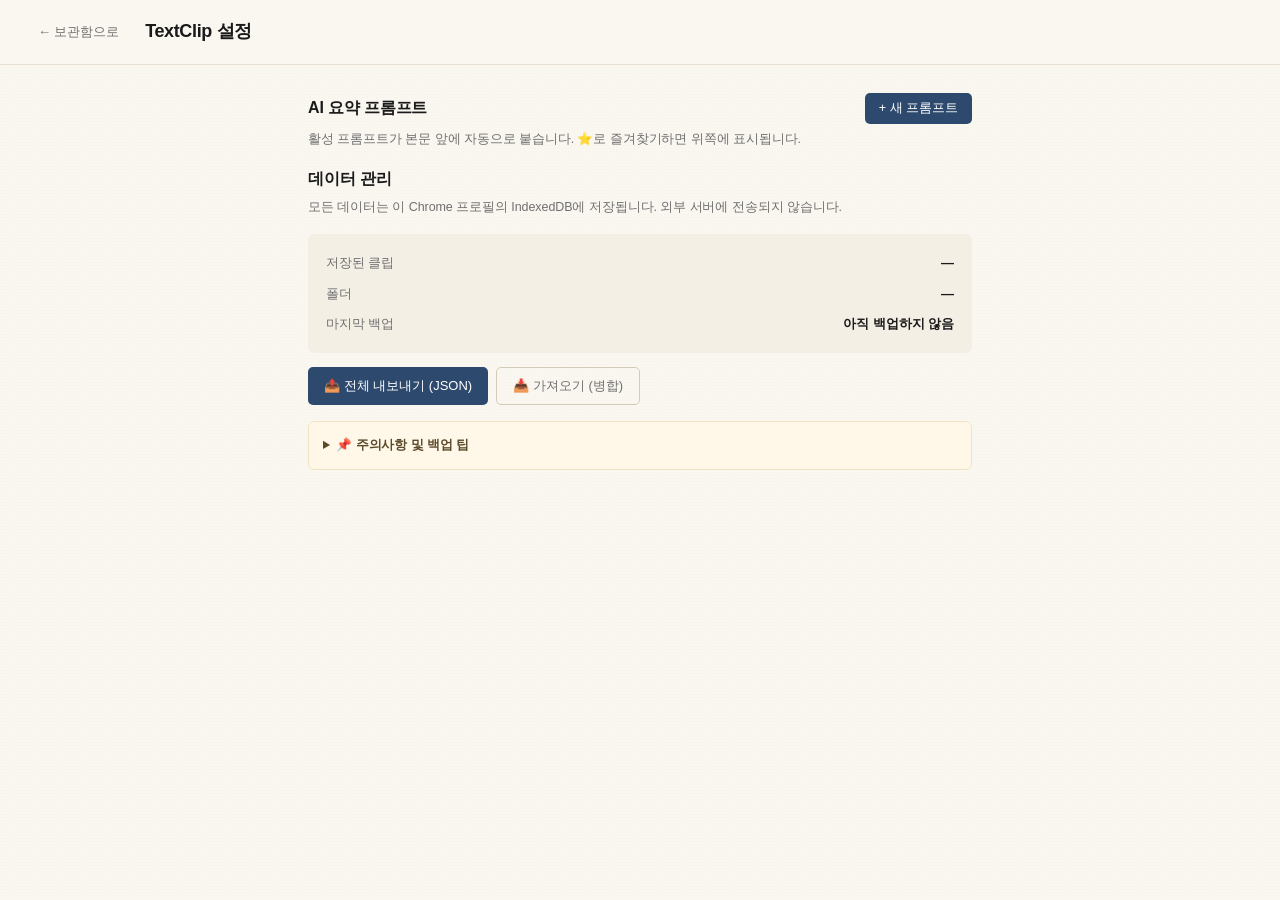
==== commit 38e8a585: "Improve sync guidance: settings data section + import confirm + warnings" ====
--- a/settings.html
+++ b/settings.html
@@ -41,6 +41,48 @@
 
       <div id="promptList" class="prompt-list"></div>
     </section>
+
+    <section>
+      <div class="section-header">
+        <h2>데이터 관리</h2>
+      </div>
+      <p class="section-desc">
+        모든 데이터는 이 Chrome 프로필의 IndexedDB에 저장됩니다.
+        외부 서버에 전송되지 않습니다.
+      </p>
+
+      <div class="data-stats" id="dataStats">
+        <div class="stat-row">
+          <span class="stat-label">저장된 클립</span>
+          <span class="stat-value" id="statClips">—</span>
+        </div>
+        <div class="stat-row">
+          <span class="stat-label">폴더</span>
+          <span class="stat-value" id="statFolders">—</span>
+        </div>
+        <div class="stat-row" id="lastBackupRow">
+          <span class="stat-label">마지막 백업</span>
+          <span class="stat-value" id="statLastBackup">아직 백업하지 않음</span>
+        </div>
+      </div>
+
+      <div class="data-actions">
+        <button class="primary-btn" id="btnExportData">📤 전체 내보내기 (JSON)</button>
+        <button class="ghost-btn" id="btnImportData">📥 가져오기 (병합)</button>
+        <input type="file" id="dataFileInput" accept="application/json" hidden />
+      </div>
+
+      <details class="data-notice">
+        <summary>📌 주의사항 및 백업 팁</summary>
+        <ul>
+          <li>데이터는 외부 서버에 저장되지 않습니다. 본인 PC에만 있습니다.</li>
+          <li>Chrome 프로필을 삭제하거나 PC를 변경하면 데이터가 사라집니다.</li>
+          <li>가져오기 시 중복 검사는 하지 않습니다. 같은 파일을 두 번 가져오면 중복됩니다.</li>
+          <li><strong>💡 팁:</strong> 내보낸 JSON을 Dropbox, iCloud, Google Drive 같은 클라우드 폴더에 저장하면 다른 PC에서 같은 파일을 가져와 쉽게 복원할 수 있습니다.</li>
+          <li>주기적으로 (예: 1주일에 한 번) 백업하시기를 권장합니다.</li>
+        </ul>
+      </details>
+    </section>
   </main>
 
   <div id="toastContainer" class="toast-container"></div>
@@ -60,6 +102,7 @@
     </div>
   </template>
 
+  <script src="db.js"></script>
   <script src="ai-prompts.js"></script>
   <script src="settings.js"></script>
 </body>
--- a/settings.css
+++ b/settings.css
@@ -234,6 +234,75 @@
   margin-top: 18px;
 }
 
+/* 데이터 관리 섹션 */
+.data-stats {
+  background: var(--bg-soft);
+  border-radius: 6px;
+  padding: 14px 18px;
+  margin: 14px 0;
+}
+.stat-row {
+  display: flex;
+  justify-content: space-between;
+  padding: 5px 0;
+  font-size: 13px;
+}
+.stat-label { color: var(--text-muted); }
+.stat-value {
+  font-weight: 600;
+  font-variant-numeric: tabular-nums;
+}
+.data-actions {
+  display: flex;
+  gap: 8px;
+  margin: 14px 0;
+}
+.primary-btn {
+  background: var(--accent);
+  color: white;
+  border: none;
+  padding: 9px 16px;
+  border-radius: 5px;
+  font-size: 13px;
+  font-weight: 500;
+  cursor: pointer;
+  font-family: inherit;
+}
+.primary-btn:hover { background: #243d5c; }
+.ghost-btn {
+  background: transparent;
+  color: var(--text-muted);
+  border: 1px solid var(--border-strong);
+  padding: 9px 16px;
+  border-radius: 5px;
+  font-size: 13px;
+  font-weight: 500;
+  cursor: pointer;
+  font-family: inherit;
+}
+.ghost-btn:hover { background: var(--bg-soft); color: var(--text); }
+
+.data-notice {
+  margin-top: 16px;
+  background: #fff8e8;
+  border: 1px solid #f0e3c1;
+  border-radius: 6px;
+  padding: 12px 14px;
+  font-size: 12.5px;
+}
+.data-notice summary {
+  cursor: pointer;
+  font-weight: 600;
+  color: #5a4a2a;
+  padding: 2px 0;
+}
+.data-notice ul {
+  margin: 8px 0 0;
+  padding-left: 20px;
+  line-height: 1.7;
+  color: #5a4a2a;
+}
+
 /* 모바일 */
 @media (max-width: 600px) {
   .settings-main { padding: 20px 16px 60px; }
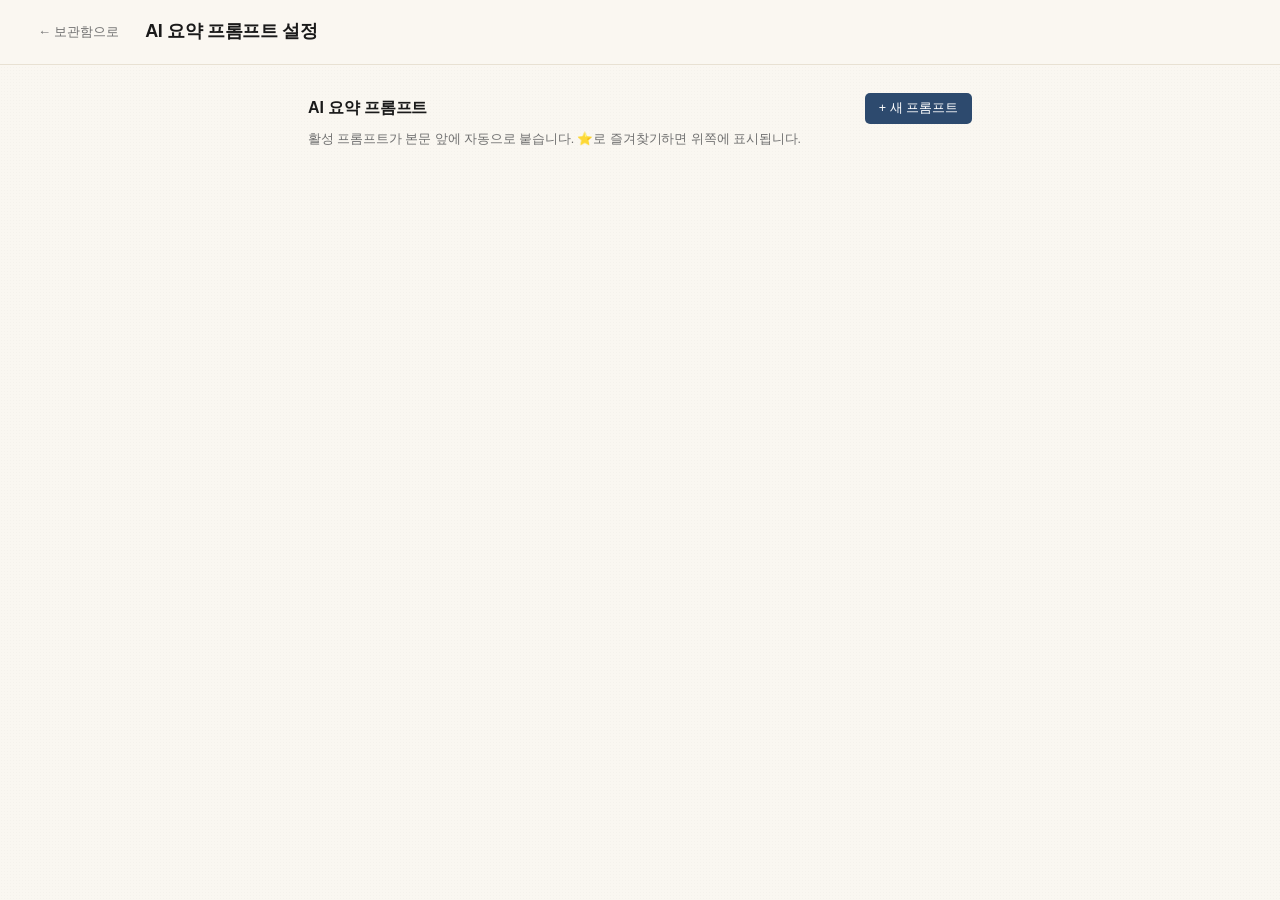
==== commit a238e2a6: "Simplify settings to AI prompt only; data management via library tooltips" ====
--- a/settings.html
+++ b/settings.html
@@ -3,14 +3,14 @@
 <head>
   <meta charset="UTF-8" />
   <meta name="viewport" content="width=device-width, initial-scale=1" />
-  <title>TextClip 설정</title>
+  <title>AI 요약 프롬프트 설정</title>
   <link rel="stylesheet" href="viewer.css" />
   <link rel="stylesheet" href="settings.css" />
 </head>
 <body>
   <header class="settings-header">
     <a href="viewer.html">← 보관함으로</a>
-    <h1>TextClip 설정</h1>
+    <h1>AI 요약 프롬프트 설정</h1>
   </header>
 
   <main class="settings-main">
@@ -41,48 +41,6 @@
 
       <div id="promptList" class="prompt-list"></div>
     </section>
-
-    <section>
-      <div class="section-header">
-        <h2>데이터 관리</h2>
-      </div>
-      <p class="section-desc">
-        모든 데이터는 이 Chrome 프로필의 IndexedDB에 저장됩니다.
-        외부 서버에 전송되지 않습니다.
-      </p>
-
-      <div class="data-stats" id="dataStats">
-        <div class="stat-row">
-          <span class="stat-label">저장된 클립</span>
-          <span class="stat-value" id="statClips">—</span>
-        </div>
-        <div class="stat-row">
-          <span class="stat-label">폴더</span>
-          <span class="stat-value" id="statFolders">—</span>
-        </div>
-        <div class="stat-row" id="lastBackupRow">
-          <span class="stat-label">마지막 백업</span>
-          <span class="stat-value" id="statLastBackup">아직 백업하지 않음</span>
-        </div>
-      </div>
-
-      <div class="data-actions">
-        <button class="primary-btn" id="btnExportData">📤 전체 내보내기 (JSON)</button>
-        <button class="ghost-btn" id="btnImportData">📥 가져오기 (병합)</button>
-        <input type="file" id="dataFileInput" accept="application/json" hidden />
-      </div>
-
-      <details class="data-notice">
-        <summary>📌 주의사항 및 백업 팁</summary>
-        <ul>
-          <li>데이터는 외부 서버에 저장되지 않습니다. 본인 PC에만 있습니다.</li>
-          <li>Chrome 프로필을 삭제하거나 PC를 변경하면 데이터가 사라집니다.</li>
-          <li>가져오기 시 중복 검사는 하지 않습니다. 같은 파일을 두 번 가져오면 중복됩니다.</li>
-          <li><strong>💡 팁:</strong> 내보낸 JSON을 Dropbox, iCloud, Google Drive 같은 클라우드 폴더에 저장하면 다른 PC에서 같은 파일을 가져와 쉽게 복원할 수 있습니다.</li>
-          <li>주기적으로 (예: 1주일에 한 번) 백업하시기를 권장합니다.</li>
-        </ul>
-      </details>
-    </section>
   </main>
 
   <div id="toastContainer" class="toast-container"></div>
@@ -102,7 +60,6 @@
     </div>
   </template>
 
-  <script src="db.js"></script>
   <script src="ai-prompts.js"></script>
   <script src="settings.js"></script>
 </body>
--- a/viewer.css
+++ b/viewer.css
@@ -148,6 +148,52 @@
   border-color: var(--accent);
 }
 
+/* 활성 프롬프트 표시 버튼 */
+.settings-btn {
+  display: flex;
+  align-items: center;
+  gap: 8px;
+  padding: 5px 12px 5px 10px;
+  background: white;
+  color: var(--text);
+  border: 1px solid var(--border-strong);
+  border-radius: 6px;
+  cursor: pointer;
+  font-family: inherit;
+  font-size: 12px;
+  text-align: left;
+  max-width: 260px;
+  transition: all 0.15s;
+}
+.settings-btn:hover {
+  border-color: var(--accent);
+  background: var(--accent-soft);
+}
+.settings-icon { font-size: 14px; }
+.settings-label {
+  display: flex;
+  flex-direction: column;
+  line-height: 1.2;
+  overflow: hidden;
+}
+.settings-label-top {
+  font-size: 9.5px;
+  color: var(--text-subtle);
+  letter-spacing: 0.05em;
+  text-transform: uppercase;
+  font-weight: 600;
+}
+.settings-label-bottom {
+  font-size: 12.5px;
+  font-weight: 600;
+  color: var(--text);
+  white-space: nowrap;
+  overflow: hidden;
+  text-overflow: ellipsis;
+  max-width: 220px;
+}
+.settings-label-bottom.is-empty { color: var(--danger); }
+
 /* ===== 레이아웃 ===== */
 .layout {
   display: grid;
--- a/settings.css
+++ b/settings.css
@@ -234,75 +234,6 @@
   margin-top: 18px;
 }
 
-/* 데이터 관리 섹션 */
-.data-stats {
-  background: var(--bg-soft);
-  border-radius: 6px;
-  padding: 14px 18px;
-  margin: 14px 0;
-}
-.stat-row {
-  display: flex;
-  justify-content: space-between;
-  padding: 5px 0;
-  font-size: 13px;
-}
-.stat-label { color: var(--text-muted); }
-.stat-value {
-  font-weight: 600;
-  font-variant-numeric: tabular-nums;
-}
-.data-actions {
-  display: flex;
-  gap: 8px;
-  margin: 14px 0;
-}
-.primary-btn {
-  background: var(--accent);
-  color: white;
-  border: none;
-  padding: 9px 16px;
-  border-radius: 5px;
-  font-size: 13px;
-  font-weight: 500;
-  cursor: pointer;
-  font-family: inherit;
-}
-.primary-btn:hover { background: #243d5c; }
-.ghost-btn {
-  background: transparent;
-  color: var(--text-muted);
-  border: 1px solid var(--border-strong);
-  padding: 9px 16px;
-  border-radius: 5px;
-  font-size: 13px;
-  font-weight: 500;
-  cursor: pointer;
-  font-family: inherit;
-}
-.ghost-btn:hover { background: var(--bg-soft); color: var(--text); }
-
-.data-notice {
-  margin-top: 16px;
-  background: #fff8e8;
-  border: 1px solid #f0e3c1;
-  border-radius: 6px;
-  padding: 12px 14px;
-  font-size: 12.5px;
-}
-.data-notice summary {
-  cursor: pointer;
-  font-weight: 600;
-  color: #5a4a2a;
-  padding: 2px 0;
-}
-.data-notice ul {
-  margin: 8px 0 0;
-  padding-left: 20px;
-  line-height: 1.7;
-  color: #5a4a2a;
-}
-
 /* 모바일 */
 @media (max-width: 600px) {
   .settings-main { padding: 20px 16px 60px; }
